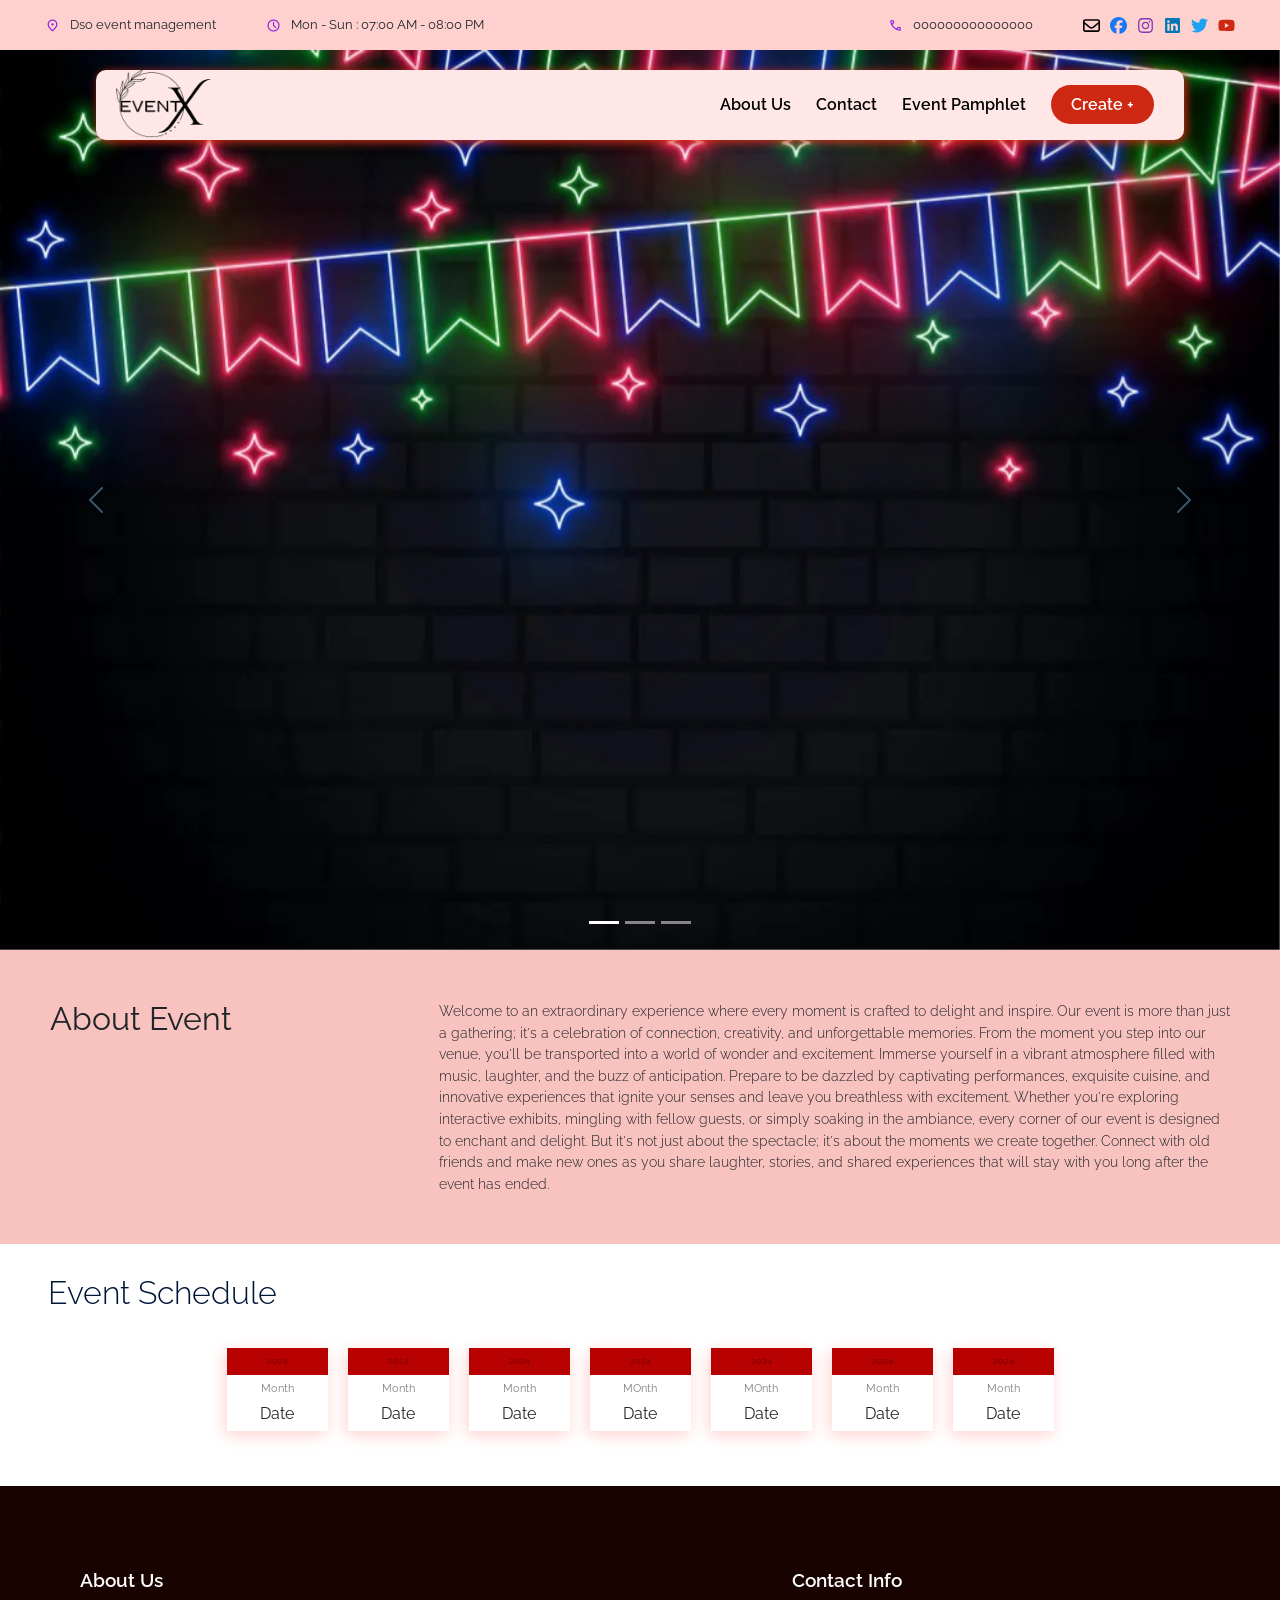
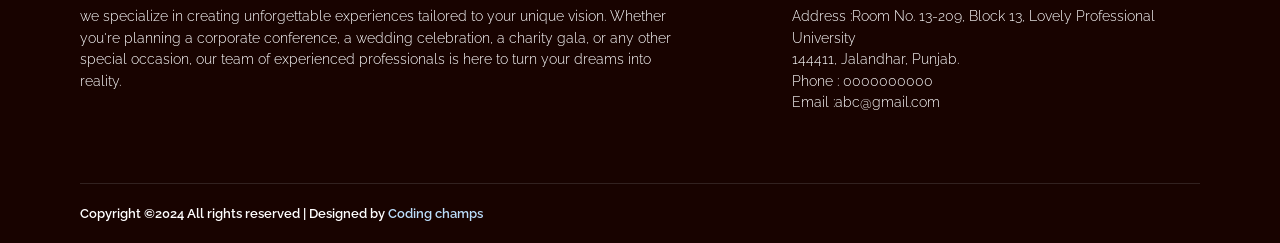
==== index.html @ 9d8e36e8 "new" ====
<!DOCTYPE html>
<html>
	<head>
		<meta charset="utf-8">
    	<meta name="viewport" content="width=device-width, initial-scale=1">
		<title>Event management</title>
		<link rel="stylesheet" href="style.css">
		
		<link href="https://cdn.jsdelivr.net/npm/bootstrap@5.3.2/dist/css/bootstrap.min.css" rel="stylesheet" integrity="sha384-T3c6CoIi6uLrA9TneNEoa7RxnatzjcDSCmG1MXxSR1GAsXEV/Dwwykc2MPK8M2HN" crossorigin="anonymous">

		<link rel="stylesheet" href="https://fonts.googleapis.com/css2?family=Material+Symbols+Outlined:opsz,wght,FILL,GRAD@24,400,0,0"/>

		<script type="text/javascript" src="index.js"></script>
	</head>

	<body>
		
		<header>

			<nav id="navbar-1">
				<div style="display:flex;gap: 50px;">
					<span style="display: flex;align-items: center; gap: 10px;">
						<span style="font-size: 15px; color: var(--violet-color);" class="material-symbols-outlined">location_on</span>
				  		
				  		<p>Dso event management</p>
					</span>

					<span style="display: flex;align-items: center; gap: 10px;">
						<span style="font-size: 15px; color: var(--violet-color);" class="material-symbols-outlined">schedule</span>
						<p>Mon - Sun : 07:00 AM - 08:00 PM</p>
					</span>
				</div>
				
				<div style="display:flex;gap: 50px;">
					<span style="display: flex;align-items: center; gap: 10px;">
						<span style="font-size: 15px; color: var(--violet-color);" class="material-symbols-outlined">call</span>
						<p>000000000000000</p>
					</span>
	
						
						
						
					<span style="display: flex;align-items: center; gap: 10px;">
							<a href="">
								<svg style="width:17px; height: 17px;" xmlns="http://www.w3.org/2000/svg" viewBox="0 0 512 512"><path fill="#fffff" d="M64 112c-8.8 0-16 7.2-16 16v22.1L220.5 291.7c20.7 17 50.4 17 71.1 0L464 150.1V128c0-8.8-7.2-16-16-16H64zM48 212.2V384c0 8.8 7.2 16 16 16H448c8.8 0 16-7.2 16-16V212.2L322 328.8c-38.4 31.5-93.7 31.5-132 0L48 212.2zM0 128C0 92.7 28.7 64 64 64H448c35.3 0 64 28.7 64 64V384c0 35.3-28.7 64-64 64H64c-35.3 0-64-28.7-64-64V128z"/></svg>	
							</a>

							<a href="">
								<svg style="width:17px; height: 17px;" xmlns="http://www.w3.org/2000/svg" viewBox="0 0 512 512"><path fill="#1877F2
                  " d="M512 256C512 114.6 397.4 0 256 0S0 114.6 0 256C0 376 82.7 476.8 194.2 504.5V334.2H141.4V256h52.8V222.3c0-87.1 39.4-127.5 125-127.5c16.2 0 44.2 3.2 55.7 6.4V172c-6-.6-16.5-1-29.6-1c-42 0-58.2 15.9-58.2 57.2V256h83.6l-14.4 78.2H287V510.1C413.8 494.8 512 386.9 512 256h0z"/></svg>
							</a>

							<a href="">
								<svg style="width:17px; height: 17px;" xmlns="http://www.w3.org/2000/svg" viewBox="0 0 448 512"><path fill="#833ab4
                  " d="M224.1 141c-63.6 0-114.9 51.3-114.9 114.9s51.3 114.9 114.9 114.9S339 319.5 339 255.9 287.7 141 224.1 141zm0 189.6c-41.1 0-74.7-33.5-74.7-74.7s33.5-74.7 74.7-74.7 74.7 33.5 74.7 74.7-33.6 74.7-74.7 74.7zm146.4-194.3c0 14.9-12 26.8-26.8 26.8-14.9 0-26.8-12-26.8-26.8s12-26.8 26.8-26.8 26.8 12 26.8 26.8zm76.1 27.2c-1.7-35.9-9.9-67.7-36.2-93.9-26.2-26.2-58-34.4-93.9-36.2-37-2.1-147.9-2.1-184.9 0-35.8 1.7-67.6 9.9-93.9 36.1s-34.4 58-36.2 93.9c-2.1 37-2.1 147.9 0 184.9 1.7 35.9 9.9 67.7 36.2 93.9s58 34.4 93.9 36.2c37 2.1 147.9 2.1 184.9 0 35.9-1.7 67.7-9.9 93.9-36.2 26.2-26.2 34.4-58 36.2-93.9 2.1-37 2.1-147.8 0-184.8zM398.8 388c-7.8 19.6-22.9 34.7-42.6 42.6-29.5 11.7-99.5 9-132.1 9s-102.7 2.6-132.1-9c-19.6-7.8-34.7-22.9-42.6-42.6-11.7-29.5-9-99.5-9-132.1s-2.6-102.7 9-132.1c7.8-19.6 22.9-34.7 42.6-42.6 29.5-11.7 99.5-9 132.1-9s102.7-2.6 132.1 9c19.6 7.8 34.7 22.9 42.6 42.6 11.7 29.5 9 99.5 9 132.1s2.7 102.7-9 132.1z"/></svg>
							</a>

						
							<a href="">
								<svg style="width:17px; height: 17px;" xmlns="http://www.w3.org/2000/svg" viewBox="0 0 448 512"><path fill="#0077B5
                  " d="M416 32H31.9C14.3 32 0 46.5 0 64.3v383.4C0 465.5 14.3 480 31.9 480H416c17.6 0 32-14.5 32-32.3V64.3c0-17.8-14.4-32.3-32-32.3zM135.4 416H69V202.2h66.5V416zm-33.2-243c-21.3 0-38.5-17.3-38.5-38.5S80.9 96 102.2 96c21.2 0 38.5 17.3 38.5 38.5 0 21.3-17.2 38.5-38.5 38.5zm282.1 243h-66.4V312c0-24.8-.5-56.7-34.5-56.7-34.6 0-39.9 27-39.9 54.9V416h-66.4V202.2h63.7v29.2h.9c8.9-16.8 30.6-34.5 62.9-34.5 67.2 0 79.7 44.3 79.7 101.9V416z"/></svg>
							</a>

						
							<a href="">
								<svg style="width:17px; height: 17px;" xmlns="http://www.w3.org/2000/svg" viewBox="0 0 512 512"><path fill="#1DA1F2
                  " d="M459.4 151.7c.3 4.5 .3 9.1 .3 13.6 0 138.7-105.6 298.6-298.6 298.6-59.5 0-114.7-17.2-161.1-47.1 8.4 1 16.6 1.3 25.3 1.3 49.1 0 94.2-16.6 130.3-44.8-46.1-1-84.8-31.2-98.1-72.8 6.5 1 13 1.6 19.8 1.6 9.4 0 18.8-1.3 27.6-3.6-48.1-9.7-84.1-52-84.1-103v-1.3c14 7.8 30.2 12.7 47.4 13.3-28.3-18.8-46.8-51-46.8-87.4 0-19.5 5.2-37.4 14.3-53 51.7 63.7 129.3 105.3 216.4 109.8-1.6-7.8-2.6-15.9-2.6-24 0-57.8 46.8-104.9 104.9-104.9 30.2 0 57.5 12.7 76.7 33.1 23.7-4.5 46.5-13.3 66.6-25.3-7.8 24.4-24.4 44.8-46.1 57.8 21.1-2.3 41.6-8.1 60.4-16.2-14.3 20.8-32.2 39.3-52.6 54.3z"/></svg>
							</a>

						
							<a href="">
								<svg style="width:17px; height: 17px;" xmlns="http://www.w3.org/2000/svg" viewBox="0 0 576 512"><path fill="#ce2812" d="M549.7 124.1c-6.3-23.7-24.8-42.3-48.3-48.6C458.8 64 288 64 288 64S117.2 64 74.6 75.5c-23.5 6.3-42 24.9-48.3 48.6-11.4 42.9-11.4 132.3-11.4 132.3s0 89.4 11.4 132.3c6.3 23.7 24.8 41.5 48.3 47.8C117.2 448 288 448 288 448s170.8 0 213.4-11.5c23.5-6.3 42-24.2 48.3-47.8 11.4-42.9 11.4-132.3 11.4-132.3s0-89.4-11.4-132.3zm-317.5 213.5V175.2l142.7 81.2-142.7 81.2z"/></svg>
							</a>
					</span>
				</div>
				


				
			</nav>	

			<section>
				
				<div id="mobile-menubar" style="height:100vh;z-index: 100;position: fixed;background-color: var(--blue-100);">
					
					<div style="display:flex;justify-content:flex-end;margin: 50px;">
						<span onclick="closeMobileMenuBar();" id="mobile-menubar-close-btn" style="cursor:pointer;color:var(--blue-1000);font-size: 30px;" class="material-symbols-outlined">close</span>
					</div>
					
					<div style="display: flex;flex-direction: column;gap: 15px;align-items: center;margin-top: 70px;font-size: 1em;font-weight: 600;">
						<p><a onclick="closeMobileMenuBar();" style="text-decoration:none;color:var(--blue-900);" href="#about-event">About Event</a></p>
						<p><a onclick="closeMobileMenuBar();" style="text-decoration:none;color:var(--blue-900);" href="#summary">About us</a></p>
						<p><a onclick="closeMobileMenuBar();" style="text-decoration:none;color:var(--blue-900);" href="#footer">Contact</a></p>
						<p><a onclick="closeMobileMenuBar();" style="text-decoration:none;color:var(--blue-900);" href="">Event Brochure</a></p>
          </div>
					</div>

				</div>


			</section>

			<section>
				
				<div style="width:100%;position: absolute; z-index: 2;display: flex;justify-content: center;align-items: center;">
					<div id="navbar-2">
						<div>
							<img style="width:22%;height:25%;" src="media/logo x.png">
						</div>

						<span style="cursor:pointer;" onclick="showMobileMenuBar()" id="mobile-menubar-btn" class="material-symbols-outlined">menu</span>

						<span style="display:flex;align-items: center;gap:25px">
							<p><a style="text-decoration: none;color: black;font-weight: 600;font-size: 1em;" href="#about-event">About Us</a></p>

							<p><a style="text-decoration: none;color: black;font-weight: 600;font-size: 1em;" href="#footer">Contact</a></p>

							<p><a style="text-decoration: none;color: black;font-weight: 600;font-size: 1em;" href="">Event Pamphlet</a></p>

							<a style="text-decoration: none;color: white;font-weight: 600;font-size: 1em;" href="">
	    						<span style="padding:10px 20px 10px 20px;background-color: var(--primary-red);border-radius: 30px;">
	    							Create +
	    						</span>
	    					</a>
						</span>

					</div>
				</div>

				<div id="carouselExampleIndicators" class="carousel slide" data-bs-ride="carousel">
				  <div class="carousel-indicators">
				    <button type="button" data-bs-target="#carouselExampleIndicators" data-bs-slide-to="0" class="active" aria-current="true" aria-label="Slide 1"></button>
				    <button type="button" data-bs-target="#carouselExampleIndicators" data-bs-slide-to="1" aria-label="Slide 2"></button>
				    <button type="button" data-bs-target="#carouselExampleIndicators" data-bs-slide-to="2" aria-label="Slide 3"></button>
				  </div>
				  <div class="carousel-inner">
				    
				    <div class="carousel-item active">

				    

				      <img src="media/event 1.jpg" class="d-block w-100">
				    
				    </div>

				    <div class="carousel-item">

				      <img src="media/event 2.jpg" class="d-block w-100">
				    </div>

				    <div class="carousel-item">


				     <img src="media/event 3.webp" class="d-block w-100">
				    </div>
				  </div>

				  <button style="z-index: 25;" class="carousel-control-prev" type="button" data-bs-target="#carouselExampleIndicators" data-bs-slide="prev">
				    <span class="carousel-control-prev-icon" aria-hidden="true"></span>
				    <span class="visually-hidden">Previous</span>
				  </button>

				  <button style="z-index: 25;" class="carousel-control-next" type="button" data-bs-target="#carouselExampleIndicators" data-bs-slide="next">
				    <span class="carousel-control-next-icon" aria-hidden="true"></span>
				    <span class="visually-hidden">Next</span>
				  </button>

				</div>

			</section>

		</header>
		

		<main>




		



			</section>

			<section id="about-event">

					<div style="width: 30%;">
						<h2 style="font-weight: 400;">About Event  </h2>
					</div>

					<div style="width: 70%;">
						<p style="font-weight: 300; font-size:0.9em;">
              Welcome to an extraordinary experience where every moment is crafted to delight and inspire. Our event is more than just a gathering; it's a celebration of connection, creativity, and unforgettable memories.

              From the moment you step into our venue, you'll be transported into a world of wonder and excitement. Immerse yourself in a vibrant atmosphere filled with music, laughter, and the buzz of anticipation.
              
              Prepare to be dazzled by captivating performances, exquisite cuisine, and innovative experiences that ignite your senses and leave you breathless with excitement. Whether you're exploring interactive exhibits, mingling with fellow guests, or simply soaking in the ambiance, every corner of our event is designed to enchant and delight.
              
              But it's not just about the spectacle; it's about the moments we create together. Connect with old friends and make new ones as you share laughter, stories, and shared experiences that will stay with you long after the event has ended.
						</p>
					</div>
			</section>



			


		

			<section style="background-color:white; /*var(--main-bgcolor-5)*/">
				
				<div id="schedule-frame">
					<h2 style="font-weight: 300; color: var(--blue-1000);margin-bottom: 30px;">Event Schedule</h2>

					<div id="schedule-days-frame">
						
						<span style="display:flex;flex-direction: column;align-items: center;" class="schedule-days" onmousedown="showSchedule(1);">
							<div style="padding:7px;padding-left:40px;padding-right:40px;color: rgba(0,0,0,0.4);font-size: 0.56em;background-color: var(--green-300);width:100%;text-align: center;">
								<p style="color: var(--blue-50);">2024</p>
							</div>
							<div style="display:flex;flex-direction: column;justify-content: center;align-items: center;gap:5px;padding: 5px;background-color: white;width: 100%;" id="" class="">
								<p style="color: rgba(0,0,0,0.5);font-size: 0.7em;text-align: center;">Month</p>
								<p style="font-size:1em;">Date</p>
							</div>
						</span>

						<span style="display:flex;flex-direction: column;align-items: center;" class="schedule-days" onmousedown="showSchedule(2);">
							<div style="padding:7px;padding-left:40px;padding-right:40px;color: rgba(0,0,0,0.4);font-size: 0.56em;background-color: var(--green-300);width:100%;text-align: center;">
								<p style="color: var(--blue-50);">2024</p>
							</div>
							<div style="display:flex;flex-direction: column;justify-content: center;align-items: center;gap:5px;padding: 5px;background-color: white;width: 100%;" id="" class="" onmousedown="">
								<p style="color: rgba(0,0,0,0.5);font-size: 0.7em;text-align: center;">Month</p>
								<p style="font-size:1em;">Date</p>
							</div>
						
						
						</span>



						<span style="display:flex;flex-direction: column;align-items: center;" class="schedule-days" onmousedown="showSchedule(3);">
							<div style="padding:7px;padding-left:40px;padding-right:40px;color: rgba(0,0,0,0.4);font-size: 0.56em;background-color: var(--green-300);width:100%;text-align: center;">
								<p style="color: var(--blue-50);">2024</p>
							</div>
							<div style="display:flex;flex-direction: column;justify-content: center;align-items: center;gap:5px;padding: 5px;background-color: white;width: 100%;" id="" class="" onmousedown="">
								<p style="color: rgba(0,0,0,0.5);font-size: 0.7em;text-align: center;">Month</p>
								<p style="font-size:1em;">Date</p>
							</div>
							
						
						</span>



						<span style="display:flex;flex-direction: column;align-items: center;" class="schedule-days" onmousedown="showSchedule(4);">
							<div style="padding:7px;padding-left:40px;padding-right:40px;color: rgba(0,0,0,0.4);font-size: 0.56em;background-color: var(--green-300);width:100%;text-align: center;">
								<p style="color: var(--blue-50);">2024</p>
							</div>
							<div style="display:flex;flex-direction: column;justify-content: center;align-items: center;gap:5px;padding: 5px;background-color: white;width: 100%;" id="" class="" onmousedown="">
								<p style="color: rgba(0,0,0,0.5);font-size: 0.7em;text-align: center;">MOnth</p>
								<p style="font-size:1em;">Date</p>
							</div>
							
						
						</span>



						<span style="display:flex;flex-direction: column;align-items: center;" class="schedule-days" onmousedown="showSchedule(5);">
							<div style="padding:7px;padding-left:40px;padding-right:40px;color: rgba(0,0,0,0.4);font-size: 0.56em;background-color: var(--green-300);width:100%;text-align: center;">
								<p style="color: var(--blue-50);">2024</p>
							</div>
							<div style="display:flex;flex-direction: column;justify-content: center;align-items: center;gap:5px;padding: 5px;background-color: white;width: 100%;" id="" class="" onmousedown="">
								<p style="color: rgba(0,0,0,0.5);font-size: 0.7em;text-align: center;">MOnth</p>
								<p style="font-size:1em;">Date</p>
							</div>
							
						
						</span>



						<span style="display:flex;flex-direction: column;align-items: center;" class="schedule-days" onmousedown="showSchedule(6);">
							<div style="padding:7px;padding-left:40px;padding-right:40px;color: rgba(0,0,0,0.4);font-size: 0.56em;background-color: var(--green-300);width:100%;text-align: center;">
								<p style="color: var(--blue-50);">2024</p>
							</div>
							<div style="display:flex;flex-direction: column;justify-content: center;align-items: center;gap:5px;padding: 5px;background-color: white;width: 100%;" id="" class="" onmousedown="">
								<p style="color: rgba(0,0,0,0.5);font-size: 0.7em;text-align: center;">Month</p>
								<p style="font-size:1em;">Date</p>
							</div>
							
						
						</span>



						<span style="display:flex;flex-direction: column;align-items: center;" class="schedule-days" onmousedown="showSchedule(7);">
							<div style="padding:7px;padding-left:40px;padding-right:40px;color: rgba(0,0,0,0.4);font-size: 0.56em;background-color: var(--green-300);width:100%;text-align: center;">
								<p style="color: var(--blue-50);">2024</p>
							</div>
							<div style="display:flex;flex-direction: column;justify-content: center;align-items: center;gap:5px;padding: 5px;background-color: white;width: 100%;" id="" class="" onmousedown="">
								<p style="color: rgba(0,0,0,0.5);font-size: 0.7em;text-align: center;">Month</p>
								<p style="font-size:1em;">Date</p>
							</div>
						</span>
					</div>

					<div id="schedule-event-frame">
						
						<div id="schedule-carousel" class="carousel slide">
						 
						  <div style="padding:30px;width:90vw;" class="carousel-inner">

						    <div style="border: 1px solid var(--blue-50); box-shadow: 2px 2px 10px var(--blue-50);border-radius: 20px;background-color: white;" id="schedule-carousel-item-1" class="carousel-item">

						      	<div style="width:100%!important;padding: 20px;/*text-align: center;*/display: flex;flex-direction: column;align-items: center;justify-content: center;">
						      		<h4 style="font-weight: 400;margin-bottom: 15px;">--------</h4>
						      		<span style="font-size: 1.05em;font-weight: 300;">--------</span>
						      		<span style="font-size: 1.05em;font-weight: 300;">---------</span>
						      	</div>
						    </div>

						    <div style="border: 1px solid var(--blue-50); box-shadow: 2px 2px 10px var(--blue-50);border-radius: 20px;background-color: white;" id="schedule-carousel-item-2" class="carousel-item">
						      	<div style="padding: 20px;text-align: center;">
						      		<h4 style="font-weight: 400;margin-bottom: 15px;">---------</h4>
						      		<p style="font-size: 1.05em;font-weight: 300;">-------</p>
						      		<p style="font-size: 1.05em;font-weight: 300;">--------</p>
						      		<p style="font-size: 1.05em;font-weight: 300;">--------</p>
						      	</div>
						    </div>


						    <div style="border: 1px solid var(--blue-50); box-shadow: 2px 2px 10px var(--blue-50);border-radius: 20px;background-color: white;" id="schedule-carousel-item-3" class="carousel-item">
						      	<div style="padding: 20px;text-align: center;">
						      		<h4 style="font-weight: 400;margin-bottom: 15px;">---------</h4>
						      		<p style="font-size: 1.05em;font-weight: 300;"> -------</p>
						      		<p style="font-size: 1.05em;font-weight: 300;">------------</p>
						      		<p style="font-size: 1.05em;font-weight: 300;"> -----------</p>
						      	</div>
						    </div>


						    <div style="border: 1px solid var(--blue-50); box-shadow: 2px 2px 10px var(--blue-50);border-radius: 20px;background-color: white;" id="schedule-carousel-item-4" class="carousel-item">
						      	<div style="padding: 20px;text-align: center;">
						      		<h4 style="font-weight: 400;margin-bottom: 15px;">---------</h4>
						      		<p style="font-size: 1.05em;font-weight: 300;">-----------</p>
						      		<p style="font-size: 1.05em;font-weight: 300;">----------</p>
						      		<p style="font-size: 1.05em;font-weight: 300;">------------</p>
						      	</div>
						    </div>


						    <div style="border: 1px solid var(--blue-50); box-shadow: 2px 2px 10px var(--blue-50);border-radius: 20px;background-color: white;" id="schedule-carousel-item-5" class="carousel-item">
						      	<div style="padding: 20px;text-align: center;">
						      		<h4 style="font-weight: 400;margin-bottom: 15px;">----------</h4>
						      		<p style="font-size: 1.05em;font-weight: 300;">------</p>
						      		<p style="font-size: 1.05em;font-weight: 300;">--------</p>
						      		<p style="font-size: 1.05em;font-weight: 300;">-----------</p>
						      	</div>
						    </div>

						    <div style="border: 1px solid var(--blue-50); box-shadow: 2px 2px 10px var(--blue-50);border-radius: 20px;background-color: white;" id="schedule-carousel-item-6" class="carousel-item">
						      	<div style="padding: 20px;text-align: center;">
						      		<h4 style="font-weight: 400;margin-bottom: 15px;">---------</h4>
						      		<p style="font-size: 1.05em;font-weight: 300;">------------</p>
						      		<p style="font-size: 1.05em;font-weight: 300;">---------</p>
						      		<p style="font-size: 1.05em;font-weight: 300;"> --------</p>
						      		<p style="font-size: 1.05em;font-weight: 300;">-------</p>
						      		
						      	</div>
						    </div>


						    <div style="border: 1px solid var(--blue-50); box-shadow: 2px 2px 10px var(--blue-50);border-radius: 20px;background-color: white;" id="schedule-carousel-item-7" class="carousel-item">
						      	<div style="padding: 20px;text-align: center;">
						      		<h4 style="font-weight: 400;margin-bottom: 15px;">---------</h4>
						      		<p style="font-size: 1.05em;font-weight: 300;">--------</p>
						      		<p style="font-size: 1.05em;font-weight: 300;">---------------</p>
						      		<p style="font-size: 1.05em;font-weight: 300;">-------------</p>
						      	</div>
						    </div>
						 

						  </div>


						  <button onclick="checkCrouselState();" class="carousel-control-prev" type="button" data-bs-target="#schedule-carousel" data-bs-slide="prev">
						    <span style="margin-right:33px;" class="carousel-control-prev-icon" aria-hidden="true"></span>
						    <span class="visually-hidden">Previous</span>
						  </button>
						  <button onclick="checkCrouselState();" class="carousel-control-next" type="button" data-bs-target="#schedule-carousel" data-bs-slide="next">
						    <span style="margin-left:33px;" class="carousel-control-next-icon" aria-hidden="true"></span>
						    <span class="visually-hidden">Next</span>
						  </button>
						</div>
					</div>

				</div>
					
		</main>
		

		<footer style="padding:80px 80px 20px 80px;background-color: var(--footer-bgcolor);">

			<div  id="footer" style="display: flex;gap:100px;">
				<div style="width:60%;display:flex;flex-direction:column;gap:10px;">
					<p style="font-weight:600;color:white;font-size:1.2em;">About Us</p>
					<p style="font-size:0.9em;font-weight:300;color:white;"> we specialize in creating unforgettable experiences tailored to your unique vision. Whether you're planning a corporate conference, a wedding celebration, a charity gala, or any other special occasion, our team of experienced professionals is here to turn your dreams into reality.</p>
				</div>

				<div style="width:40%;display:flex;flex-direction:column;gap:10px;">
					<p style="font-weight:600;color:white;font-size:1.2em;">Contact Info</p>
					<p style="font-size:0.9em;font-weight:300;color:white;">
					    Address :Room No. 13-209, Block 13, Lovely Professional University <br>144411, Jalandhar, Punjab.<br>
					    Phone : 0000000000<br>
					    Email :abc@gmail.com
					</p>
				</div>
			</div>

			<hr style="color:grey;margin-top:70px;margin-bottom:20px;">

			 <p style="font-size:0.8em;font-weight:600;color:white;">Copyright ©2024 All rights reserved | Designed by <a style="text-decoration:none;color:var(--blue-100)" href="">Coding champs</a></p>
		</footer>

    <script src="https://cdn.jsdelivr.net/npm/bootstrap@5.3.2/dist/js/bootstrap.bundle.min.js" integrity="sha384-C6RzsynM9kWDrMNeT87bh95OGNyZPhcTNXj1NW7RuBCsyN/o0jlpcV8Qyq46cDfL" crossorigin="anonymous"></script>
	</body>
</html>
---- style.css ----
@import url('https://fonts.googleapis.com/css2?family=Raleway:wght@300;400;600&display=swap');
:root{
	--navbar2-color : #eceff4;
	--violet-color : #891ce3;
	--main-bgcolor-1: #ffd8a8;
	--input-border-color: #bd713e;
	--footer-bgcolor: #180300;
	--mobile-menubar-color:#ffe8cc;
	--main-bgcolor-2:#8B4500;
	--main-bgcolor-3: #ffe8cc;
	--main-bgcolor-4: #331900;
	--main-bgcolor-5 : #ffc078;
	--main-bgcolor-6: #ffa94d;
    --baby-pink:#ffd1ce;
    --Red-dark:#b80202;


	--blue-100:#BBDEFB;
	--blue-200:#90CAF9;
	--blue-300:#64B5F6;
	--blue-1000:#001639;

	--primary-blue:#0065A9;
	--primary-red:#ce2812;
}


body{
	margin: 0;
	padding: 0;

	font-family: 'Raleway', sans-serif!important;
}

p{
	margin-bottom: 0 !important;
}

img{
     height: 100vh;
     object-fit: cover;
}


#schedule-frame h2{
	margin-left: 48px;
}

#mobile-menubar{
	width: 0;
	overflow: hidden;
	text-overflow: ellipsis;
	white-space: nowrap;
	transition: width 0.8s cubic-bezier(0.68, -0.55, 0.27, 1.55);
}

#navbar-1 img{
	width: 100%!important;
	height: 100%!important;
	user-select: none;
}

#navbar-1{
	background-color: var( --baby-pink);
	height: 50px;

	display: flex;
	align-items: center;
	padding-left: 45px;
	padding-right: 45px;

	justify-content: space-between;
	font-size: 13px;
}


#navbar-2{
	position: -webkit-sticky;
  	position: sticky;

	background-color: rgb(255, 231, 231);
	height: 70px;
	width: 85vw;
	border-radius: 10px;
	margin-top:20px;
	padding-left: 20px;
	padding-right: 30px;

	box-shadow: 2px 2px 10px var(--primary-red);
	display: flex;
	align-items: center;
	justify-content: space-between;
	gap:20px;
}




#about-event{
	display: flex;padding: 50px;gap:50px;
	background-color: #f8c2be;
}

.schedule-days{
	box-shadow: -2px 4px 15px var( --baby-pink);
	margin-top: 5px;
	margin-bottom: 5px;
	user-select: none;
	cursor: pointer;
}

.schedule-days:hover{
	box-shadow: -2px 4px 15px var(--blue-100);
}

.schedule-days div:nth-child(1){
	background-color: var(--Red-dark)!important;
}
.schedule-days div:nth-child(3){
	background-color: var(--Red-dark)!important;
}

#schedule-days-frame{
	display: flex;
	align-items: center;
	justify-content: center;
	gap:20px;
	flex-wrap: wrap;
}

#schedule-frame{
	padding-top: 30px;
	padding-bottom: 50px;

}

.down-arrow{ 
	width: 0;  
	height: 0;  
	border-left: 17px solid transparent; 
	border-right: 17px solid transparent;
	border-top:0; 
	transition: border-top 0.3s ease-out;
} 

#schedule-event-frame{
	display: none;
	align-items: center;
	justify-content: center;
	margin-top: 50px;
}

.carousel-control-prev-icon
{
  background-image: url("data:image/svg+xml,%3csvg xmlns='http://www.w3.org/2000/svg' viewBox='0 0 16 16' fill='%236babd6'%3e%3cpath d='M11.354 1.646a.5.5 0 0 1 0 .708L5.707 8l5.647 5.646a.5.5 0 0 1-.708.708l-6-6a.5.5 0 0 1 0-.708l6-6a.5.5 0 0 1 .708 0z'/%3e%3c/svg%3e")!important;
}
.carousel-control-next-icon
{
  background-image: url("data:image/svg+xml,%3csvg xmlns='http://www.w3.org/2000/svg' viewBox='0 0 16 16' fill='%236babd6'%3e%3cpath d='M4.646 1.646a.5.5 0 0 1 .708 0l6 6a.5.5 0 0 1 0 .708l-6 6a.5.5 0 0 1-.708-.708L10.293 8 4.646 2.354a.5.5 0 0 1 0-.708z'/%3e%3c/svg%3e")!important;
}
 
@media only screen and (max-width: 767px) {
	.carousel-control-prev-icon
	{
	  background-image: url("data:image/svg+xml,%3csvg xmlns='http://www.w3.org/2000/svg' viewBox='0 0 16 16' fill='%232c6185'%3e%3cpath d='M11.354 1.646a.5.5 0 0 1 0 .708L5.707 8l5.647 5.646a.5.5 0 0 1-.708.708l-6-6a.5.5 0 0 1 0-.708l6-6a.5.5 0 0 1 .708 0z'/%3e%3c/svg%3e")!important;
	}
	.carousel-control-next-icon
	{
	  background-image: url("data:image/svg+xml,%3csvg xmlns='http://www.w3.org/2000/svg' viewBox='0 0 16 16' fill='%232c6185'%3e%3cpath d='M4.646 1.646a.5.5 0 0 1 .708 0l6 6a.5.5 0 0 1 0 .708l-6 6a.5.5 0 0 1-.708-.708L10.293 8 4.646 2.354a.5.5 0 0 1 0-.708z'/%3e%3c/svg%3e")!important;
	}
	
	#schedule-days-frame{
		display: flex;
		align-items: center;
		justify-content: center;
		gap:20px;
		flex-wrap: wrap;
	}
	#schedule-frame h2{
		margin-left: 25px;
	}

    #navbar-1{
    	display: none;
    }

    #navbar-2{
		height: 55px;
		width: 75vw;

		border-radius: 40px;
		margin-top:20px;
		padding-left: 20px;
		padding-right: 30px;

		box-shadow: 2px 2px 10px var(--baby-pink);
		display: flex;
		align-items: center;
		justify-content: space-between;
		gap:20px;
	}

    img{
     height: 80vh;
     object-fit: fill;
	}

	#about-event{
		padding: 25px!important;
		flex-direction: column!important;
		gap:25px!important;
	}


	#about-event div:nth-child(1){
		width: 100%!important;
	}

	#about-event div:nth-child(2){
		width: 100%!important;
	}
	

	h1{
		font-size: 25px!important;
	}

	h2{
		font-size: 25px!important;
	}

	h4{
		font-size: 20px!important;
	}

	footer{
		padding:50px 30px 20px 30px!important;
	}

	#footer{
		flex-direction: column;
	}

	#footer div{
		width: 100%!important;
	}

    #navbar-2 span:nth-child(3) {
         display: none!important;
    }

    

	#schedule-days-frame{
		display: flex;
		gap:20px;
		flex-wrap: wrap;
	}

}

/* Tablets (portrait and landscape) */
@media only screen and (min-width: 768px) and (max-width: 1120px) {
	#navbar-1{
    	display: none;
    }
   	img{
     height: 70vh;
	}

  

    #navbar-2 span:nth-child(3) {
         display: none!important;
    }

    
}

/* Laptops and Desktops */
@media only screen and (min-width: 1120px) {
	#mobile-menubar-btn{
    	display: none;
    }
}
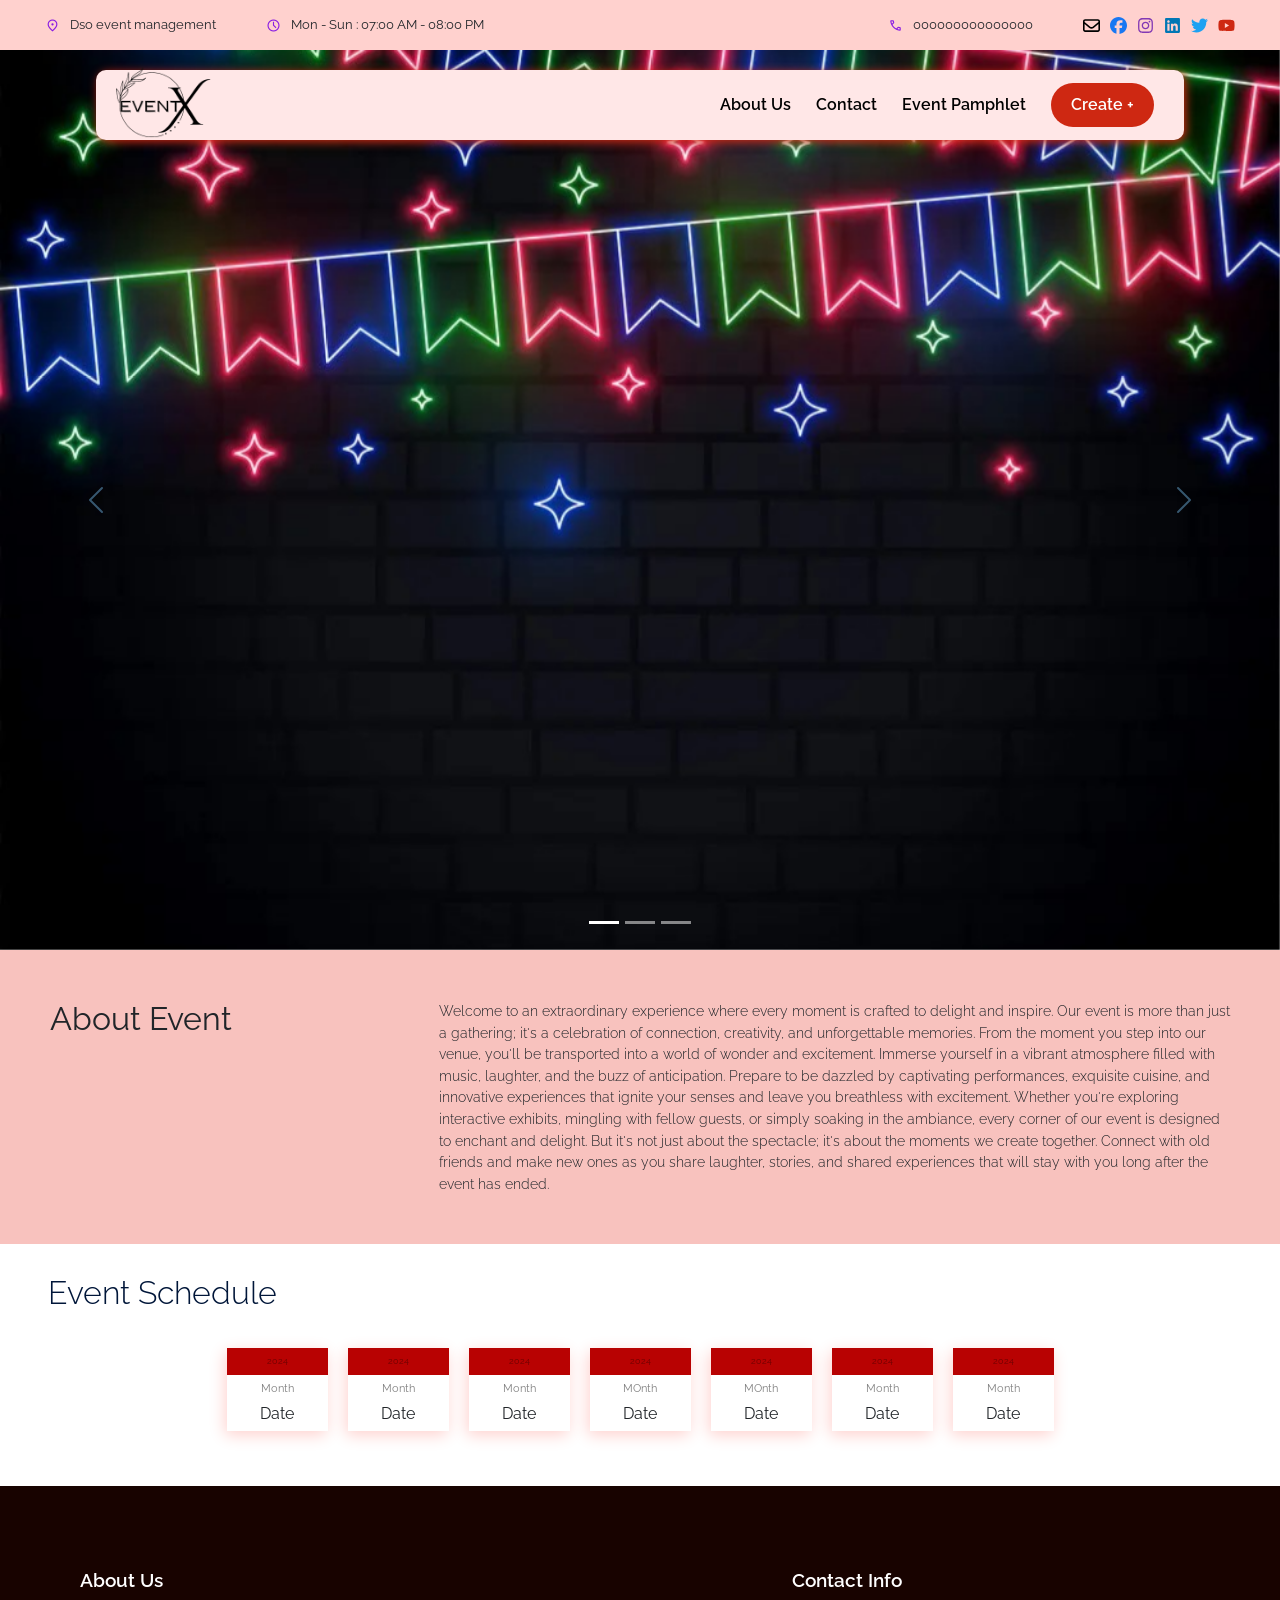
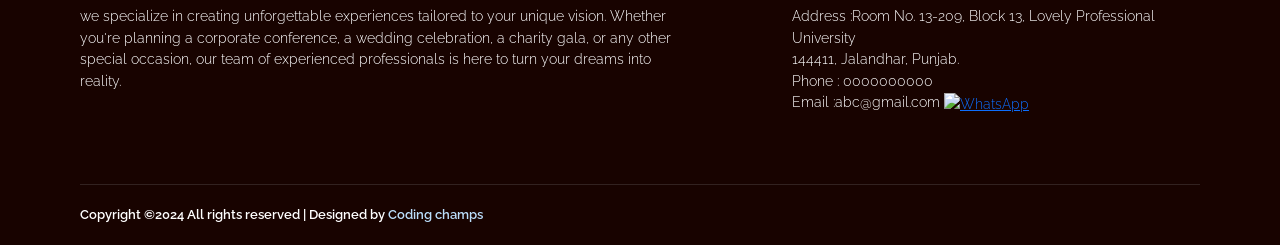
==== commit 0b1f5d49: "new" ====
--- a/index.html
+++ b/index.html
@@ -11,6 +11,30 @@
 		<link rel="stylesheet" href="https://fonts.googleapis.com/css2?family=Material+Symbols+Outlined:opsz,wght,FILL,GRAD@24,400,0,0"/>
 
 		<script type="text/javascript" src="index.js"></script>
+    <script type="module">
+      // Import the functions you need from the SDKs you need
+      import { initializeApp } from "https://www.gstatic.com/firebasejs/10.9.0/firebase-app.js";
+      import { getAnalytics } from "https://www.gstatic.com/firebasejs/10.9.0/firebase-analytics.js";
+      // TODO: Add SDKs for Firebase products that you want to use
+      // https://firebase.google.com/docs/web/setup#available-libraries
+    
+      // Your web app's Firebase configuration
+      // For Firebase JS SDK v7.20.0 and later, measurementId is optional
+      const firebaseConfig = {
+        apiKey: "AIzaSyCcwM0sb6O8Ty09UYkW3iZQ9VjMR10Ict0",
+        authDomain: "hackathon-project-523bb.firebaseapp.com",
+        projectId: "hackathon-project-523bb",
+        storageBucket: "hackathon-project-523bb.appspot.com",
+        messagingSenderId: "364589632573",
+        appId: "1:364589632573:web:286965f30a125bd7a72e54",
+        measurementId: "G-6DDV20X6MN"
+      };
+    
+      // Initialize Firebase
+      const app = initializeApp(firebaseConfig);
+      const analytics = getAnalytics(app);
+    </script>
+
 	</head>
 
 	<body>
@@ -115,13 +139,19 @@
 
 							<p><a style="text-decoration: none;color: black;font-weight: 600;font-size: 1em;" href="#footer">Contact</a></p>
 
-							<p><a style="text-decoration: none;color: black;font-weight: 600;font-size: 1em;" href="">Event Pamphlet</a></p>
-
-							<a style="text-decoration: none;color: white;font-weight: 600;font-size: 1em;" href="">
-	    						<span style="padding:10px 20px 10px 20px;background-color: var(--primary-red);border-radius: 30px;">
-	    							Create +
-	    						</span>
-	    					</a>
+							<div class="dropdown">
+                <input type="file" id="myFile" style="display:none;">
+                <a class="dropbtn" style="text-decoration: none;color: black;font-weight: 600;font-size: 1em;">Event Pamphlet</a>
+                <div class="dropdown-content">
+                  <a href="#" onclick="openFileManager()">Upload</a>
+                </div>
+              </div>
+			  
+			  <a style="text-decoration: none;color: white;font-weight: 600;font-size: 1em;display: inline-block;" href="login.html">
+				<span style="padding:10px 20px 10px 20px;background-color: var(--primary-red);border-radius: 30px;display: inline-block;">
+					Create +
+				</span>
+			</a>
 						</span>
 
 					</div>
@@ -416,6 +446,9 @@
 					    Address :Room No. 13-209, Block 13, Lovely Professional University <br>144411, Jalandhar, Punjab.<br>
 					    Phone : 0000000000<br>
 					    Email :abc@gmail.com
+              <a href="https://api.whatsapp.com/send?phone=1234567890" target="_blank">
+                <img src="whatsapp_icon.png" alt="WhatsApp">
+                </a>
 					</p>
 				</div>
 			</div>
--- a/style.css
+++ b/style.css
@@ -94,6 +94,42 @@
 	gap:20px;
 }
 
+.dropdown {
+	position: relative;
+	display: inline-block;
+  }
+  
+  .dropdown-content {
+	display: none;
+	position: absolute;
+	background-color: #ca0d0d;
+	border-radius: 20px; /* Make the corners more curvy */
+	padding: 10px; /* Add some padding */
+	
+	min-width: 15px;
+	
+	box-shadow: 0px 8px 16px 0px rgba(97, 223, 255, 0.2);
+	z-index: 4;
+  }
+  
+  .dropdown-content a {
+	color: black;
+	padding: 12px 16px;
+	text-decoration: none;
+	display: block;
+	text-align: center; /* Center the text */
+  }
+  
+  .dropdown-content a:hover {
+	background-color: #c30505;
+	border-radius: 20px; /* Make the corners more curvy */
+  }
+  
+  .dropdown:hover .dropdown-content {
+	display: block;
+  }
+ 
+
 
 
 
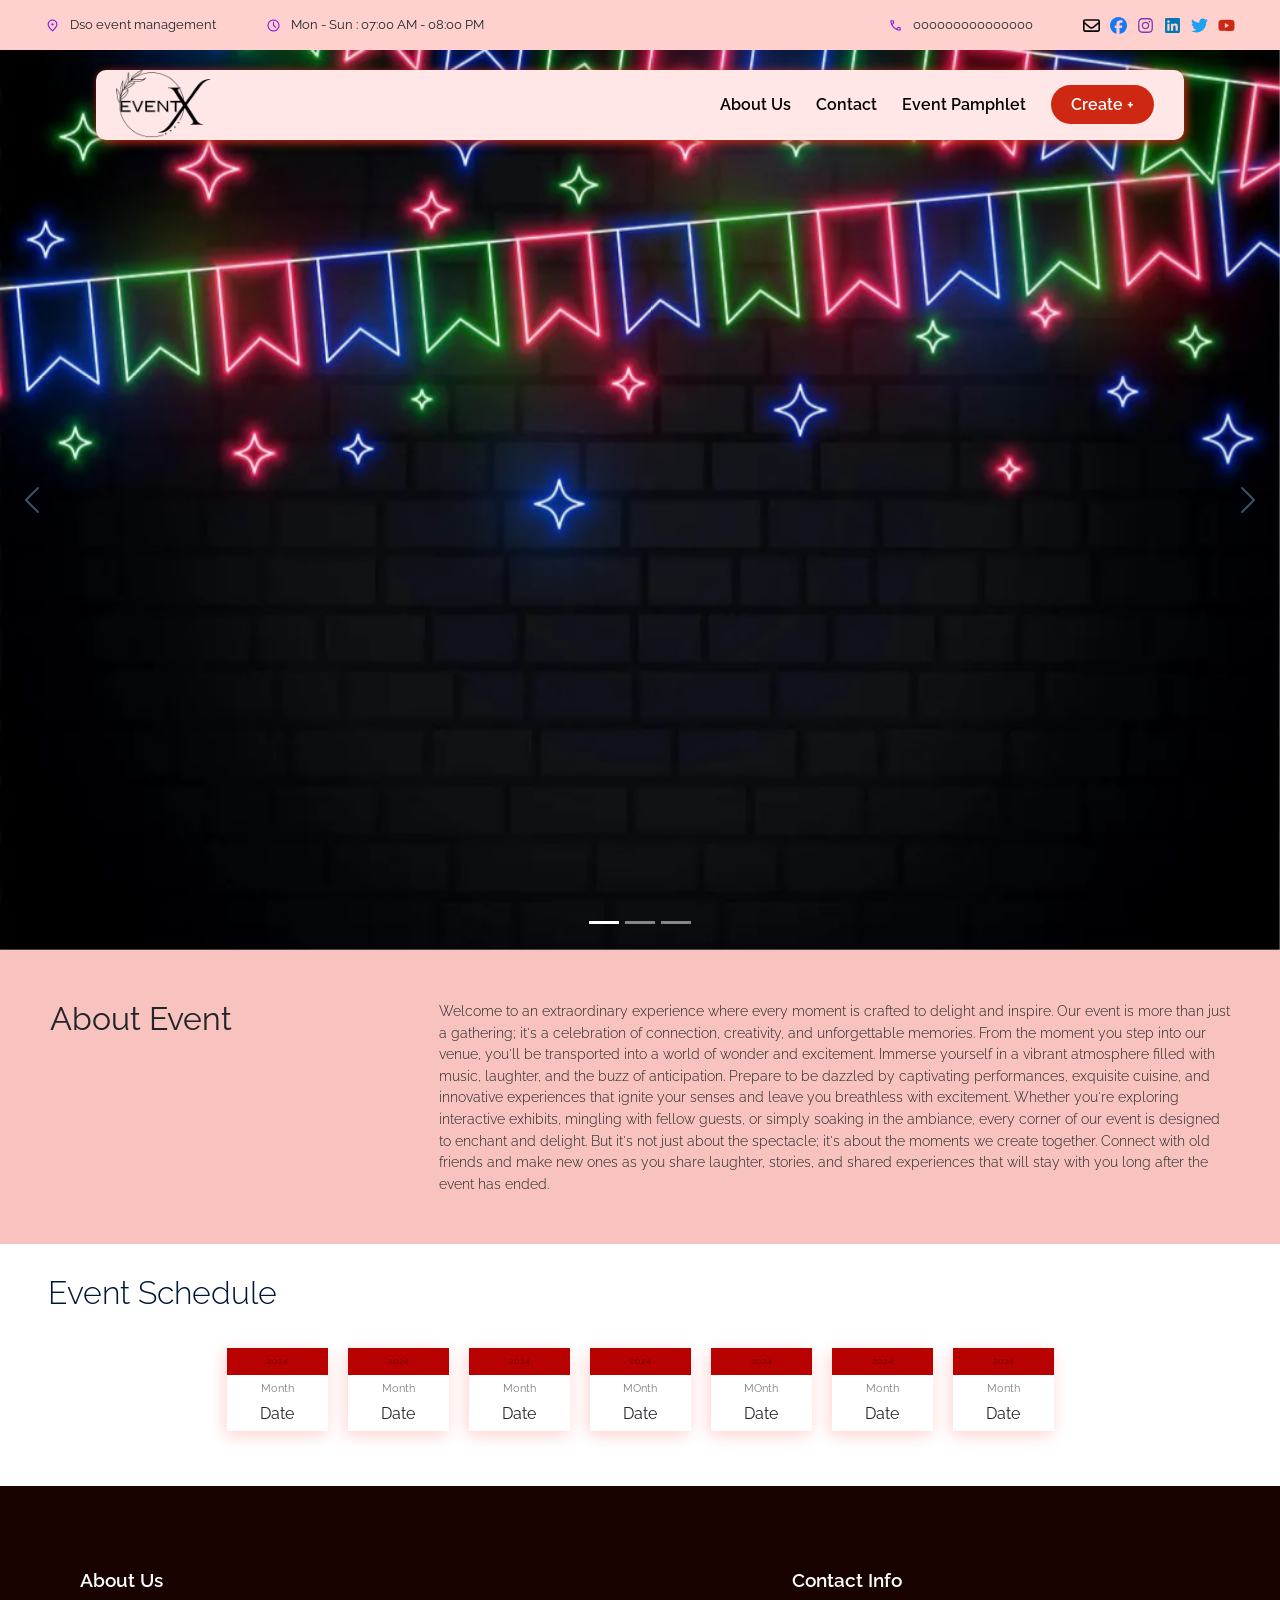
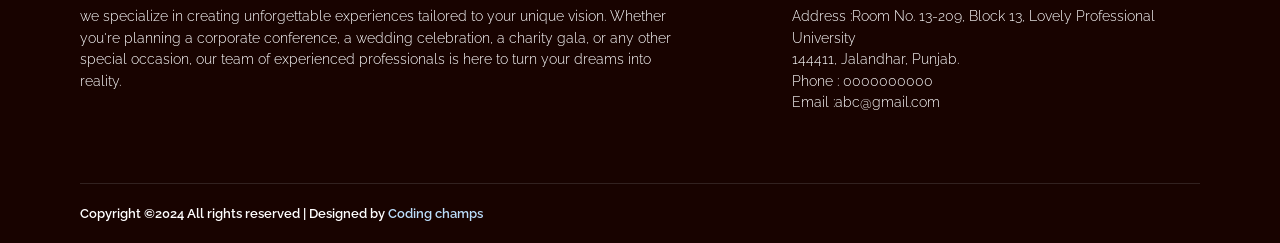
==== commit f0d9c25e: "new" ====
--- a/index.html
+++ b/index.html
@@ -11,29 +11,6 @@
 		<link rel="stylesheet" href="https://fonts.googleapis.com/css2?family=Material+Symbols+Outlined:opsz,wght,FILL,GRAD@24,400,0,0"/>
 
 		<script type="text/javascript" src="index.js"></script>
-    <script type="module">
-      // Import the functions you need from the SDKs you need
-      import { initializeApp } from "https://www.gstatic.com/firebasejs/10.9.0/firebase-app.js";
-      import { getAnalytics } from "https://www.gstatic.com/firebasejs/10.9.0/firebase-analytics.js";
-      // TODO: Add SDKs for Firebase products that you want to use
-      // https://firebase.google.com/docs/web/setup#available-libraries
-    
-      // Your web app's Firebase configuration
-      // For Firebase JS SDK v7.20.0 and later, measurementId is optional
-      const firebaseConfig = {
-        apiKey: "AIzaSyCcwM0sb6O8Ty09UYkW3iZQ9VjMR10Ict0",
-        authDomain: "hackathon-project-523bb.firebaseapp.com",
-        projectId: "hackathon-project-523bb",
-        storageBucket: "hackathon-project-523bb.appspot.com",
-        messagingSenderId: "364589632573",
-        appId: "1:364589632573:web:286965f30a125bd7a72e54",
-        measurementId: "G-6DDV20X6MN"
-      };
-    
-      // Initialize Firebase
-      const app = initializeApp(firebaseConfig);
-      const analytics = getAnalytics(app);
-    </script>
 
 	</head>
 
@@ -146,17 +123,15 @@
                   <a href="#" onclick="openFileManager()">Upload</a>
                 </div>
               </div>
-			  
-			  <a style="text-decoration: none;color: white;font-weight: 600;font-size: 1em;display: inline-block;" href="login.html">
-				<span style="padding:10px 20px 10px 20px;background-color: var(--primary-red);border-radius: 30px;display: inline-block;">
-					Create +
-				</span>
-			</a>
-						</span>
-
-					</div>
-				</div>
-
+							<a style="text-decoration: none;color: white;font-weight: 600;font-size: 1em;" href="login.html">
+	    						<span style="padding:10px 20px 10px 20px;background-color: var(--primary-red);border-radius: 30px;">
+	    							Create +
+	    						</span>
+	    					</a>
+						</span>
+
+					</div>
+				</div>
 				<div id="carouselExampleIndicators" class="carousel slide" data-bs-ride="carousel">
 				  <div class="carousel-indicators">
 				    <button type="button" data-bs-target="#carouselExampleIndicators" data-bs-slide-to="0" class="active" aria-current="true" aria-label="Slide 1"></button>
@@ -185,17 +160,19 @@
 				    </div>
 				  </div>
 
-				  <button style="z-index: 25;" class="carousel-control-prev" type="button" data-bs-target="#carouselExampleIndicators" data-bs-slide="prev">
+				  <button style="z-index: 99; width:5%;" class="carousel-control-prev" type="button" data-bs-target="#carouselExampleIndicators" data-bs-slide="prev">
 				    <span class="carousel-control-prev-icon" aria-hidden="true"></span>
 				    <span class="visually-hidden">Previous</span>
 				  </button>
 
-				  <button style="z-index: 25;" class="carousel-control-next" type="button" data-bs-target="#carouselExampleIndicators" data-bs-slide="next">
+				  <button style="z-index: 99; width:5%;" class="carousel-control-next" type="button" data-bs-target="#carouselExampleIndicators" data-bs-slide="next">
 				    <span class="carousel-control-next-icon" aria-hidden="true"></span>
 				    <span class="visually-hidden">Next</span>
 				  </button>
 
 				</div>
+
+				
 
 			</section>
 
@@ -446,9 +423,7 @@
 					    Address :Room No. 13-209, Block 13, Lovely Professional University <br>144411, Jalandhar, Punjab.<br>
 					    Phone : 0000000000<br>
 					    Email :abc@gmail.com
-              <a href="https://api.whatsapp.com/send?phone=1234567890" target="_blank">
-                <img src="whatsapp_icon.png" alt="WhatsApp">
-                </a>
+              
 					</p>
 				</div>
 			</div>
--- a/style.css
+++ b/style.css
@@ -103,8 +103,8 @@
 	display: none;
 	position: absolute;
 	background-color: #ca0d0d;
-	border-radius: 20px; /* Make the corners more curvy */
-	padding: 10px; /* Add some padding */
+	border-radius: 20px; 
+	padding: 10px; 
 	
 	min-width: 15px;
 	
@@ -117,12 +117,12 @@
 	padding: 12px 16px;
 	text-decoration: none;
 	display: block;
-	text-align: center; /* Center the text */
+	text-align: center; 
   }
   
   .dropdown-content a:hover {
 	background-color: #c30505;
-	border-radius: 20px; /* Make the corners more curvy */
+	border-radius: 20px; 
   }
   
   .dropdown:hover .dropdown-content {
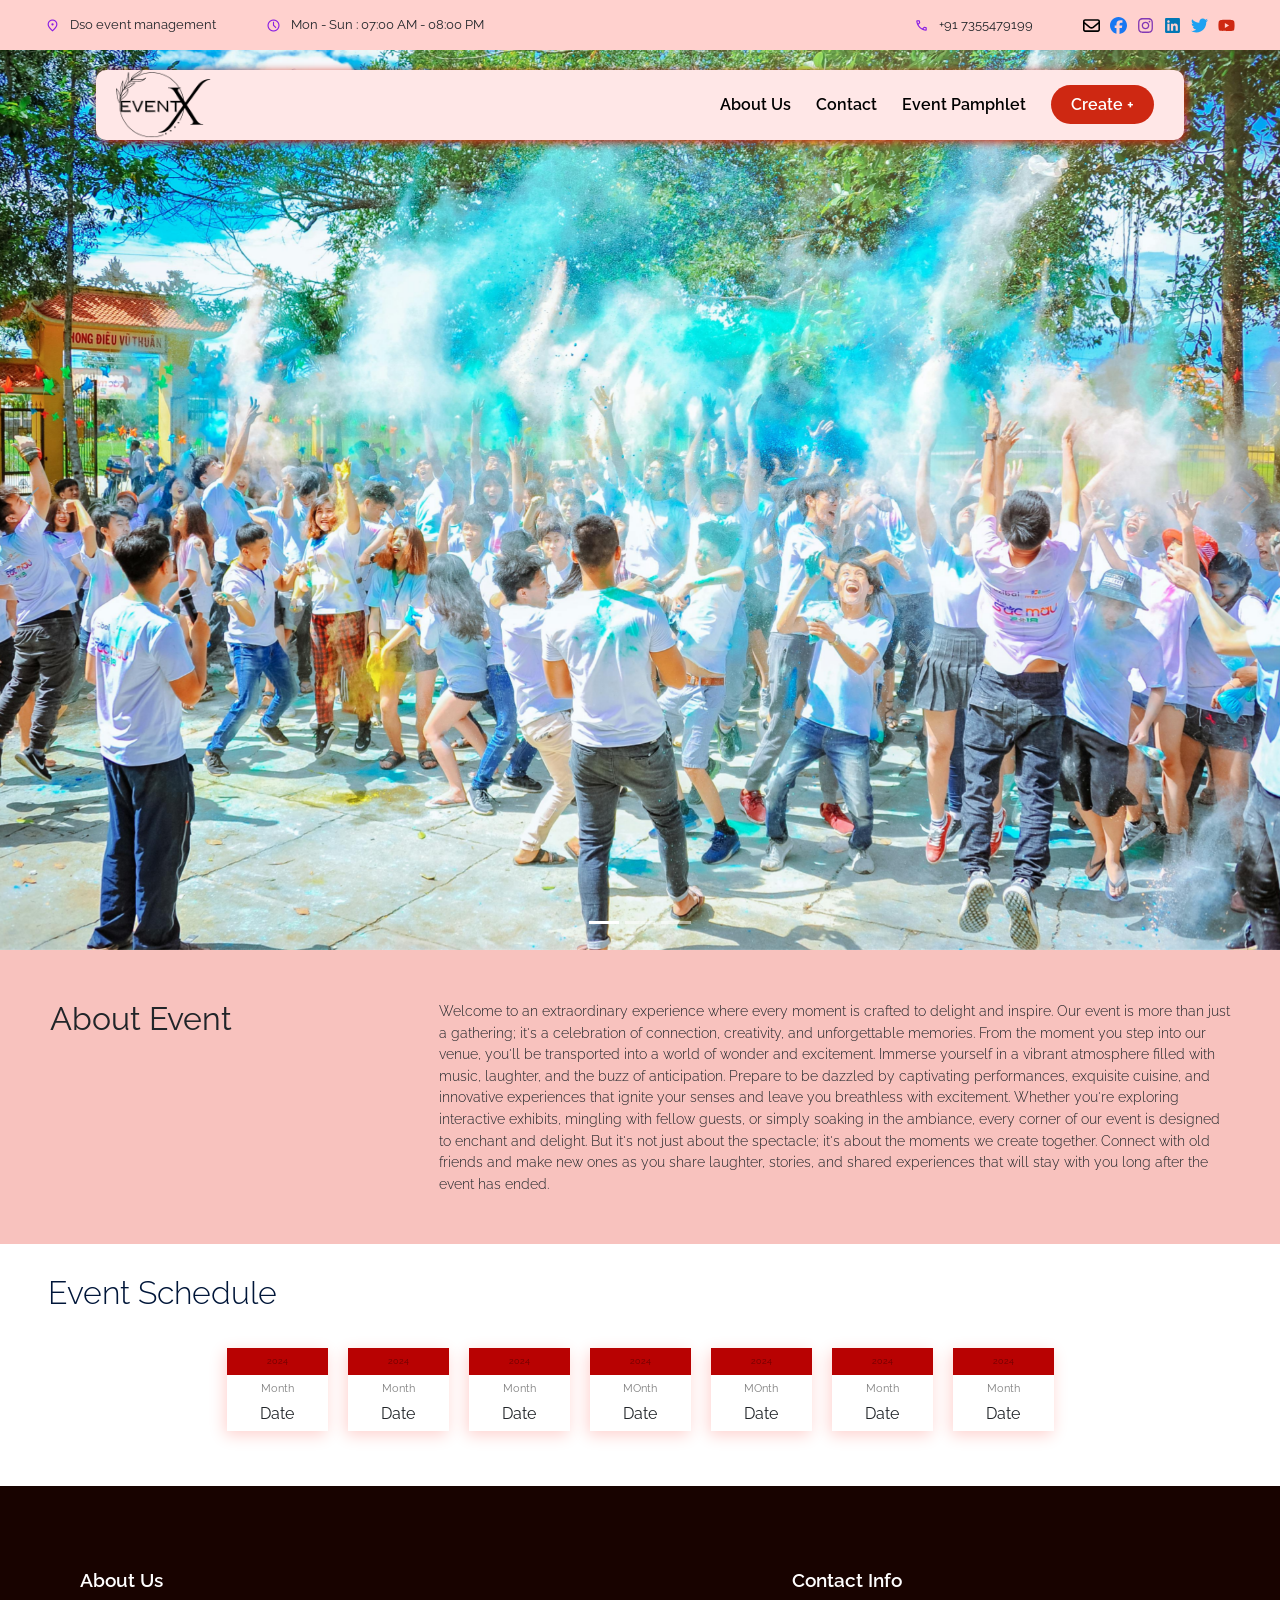
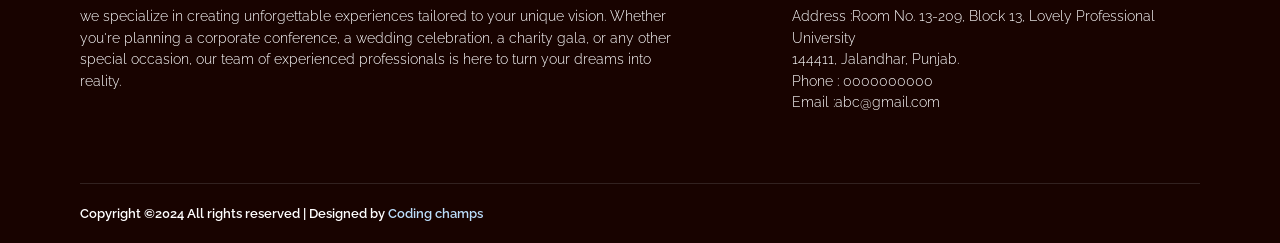
==== commit a307cfe5: "mew" ====
--- a/index.html
+++ b/index.html
@@ -35,7 +35,7 @@
 				<div style="display:flex;gap: 50px;">
 					<span style="display: flex;align-items: center; gap: 10px;">
 						<span style="font-size: 15px; color: var(--violet-color);" class="material-symbols-outlined">call</span>
-						<p>000000000000000</p>
+						<p>+91 7355479199</p>
 					</span>
 	
 						
@@ -156,7 +156,7 @@
 				    <div class="carousel-item">
 
 
-				     <img src="media/event 3.webp" class="d-block w-100">
+				     <img src="media/event 3.jpg" class="d-block w-100">
 				    </div>
 				  </div>
 
